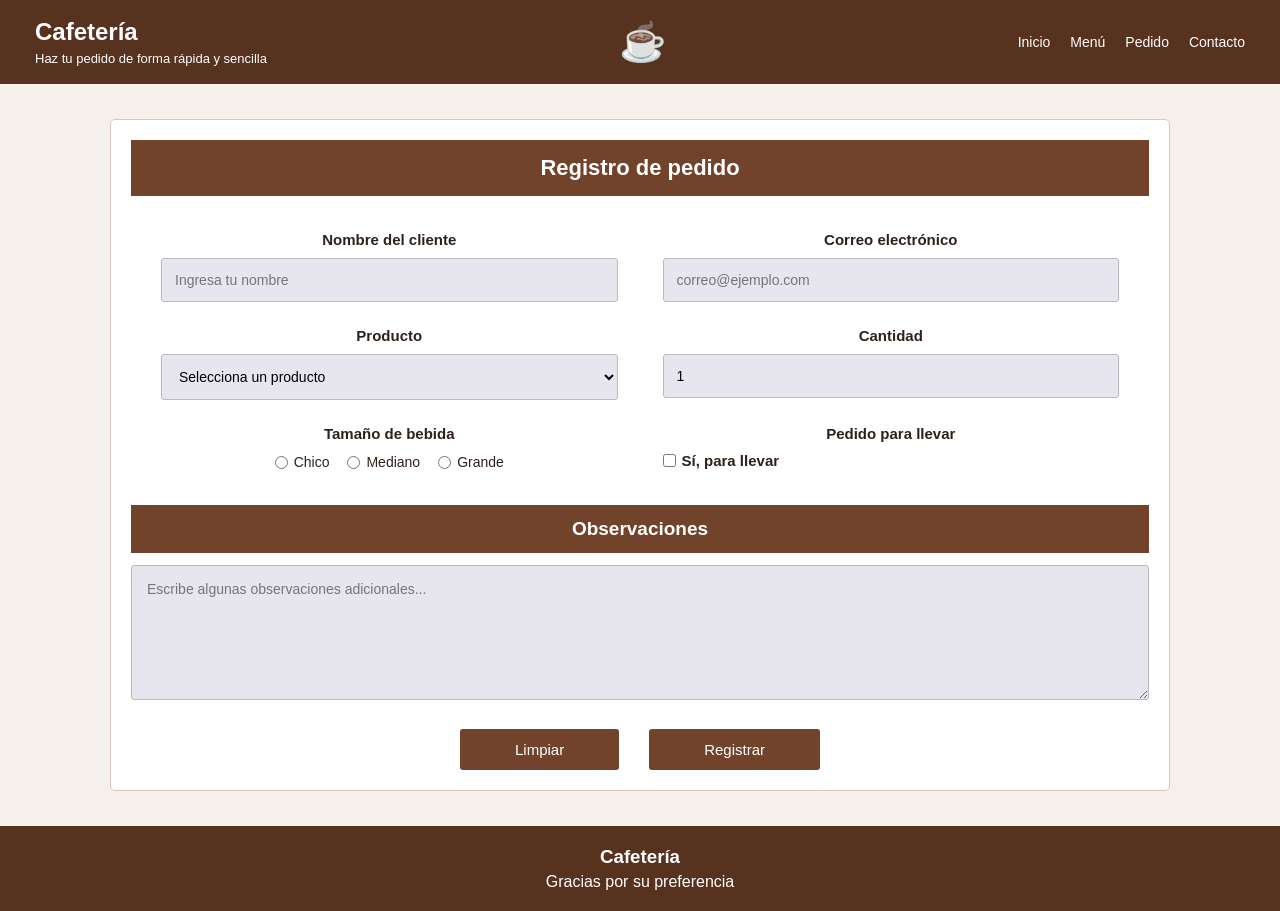
==== fronted/resumen.html @ 4ff9c166 "Primer commit del proyecto de cafeteria" ====
﻿
<!DOCTYPE html>
<html lang="es">
<head>
    <meta charset="UTF-8">
    <meta name="viewport"
          content="width=device-width, initial-scale=1.0">

    <title>Resumen del pedido - Cafetería</title>

    <link rel="stylesheet" href="style.css">

    <style>
        .contenedor-resumen {
            max-width: 550px;
            margin: 40px auto;
            padding: 30px;
            background-color: white;
            border: 1px solid #d9c6b8;
            border-radius: 8px;
        }

        .titulo-resumen {
            background-color: #70432a;
            color: white;
            text-align: center;
            padding: 15px;
            margin-bottom: 25px;
        }

        .detalle {
            display: flex;
            justify-content: space-between;
            gap: 15px;
            padding: 12px 0;
            border-bottom: 1px solid #ddd;
        }

            .detalle span {
                text-align: right;
                overflow-wrap: anywhere;
            }

        .mensaje-exito {
            text-align: center;
            color: #247a42;
            font-weight: bold;
            margin: 25px 0;
        }

        .volver {
            display: block;
            width: fit-content;
            margin: 20px auto 0;
            padding: 12px 25px;
            background-color: #70432a;
            color: white;
            text-decoration: none;
            border-radius: 5px;
        }

            .volver:hover {
                background-color: #4b2a19;
            }
    </style>
</head>

<body>

    <header class="encabezado">
        <div class="marca">
            <h1>Cafetería</h1>
            <p>Haz tu pedido de forma rápida y sencilla</p>
        </div>

        <div class="logo">☕</div>
    </header>

    <main>
        <section class="contenedor-resumen">

            <h2 class="titulo-resumen">
                Resumen del pedido
            </h2>

            <div id="datosPedido"></div>

            <p class="mensaje-exito">
                ¡Pedido registrado correctamente!
            </p>

            <a href="index.html" class="volver">
                Realizar otro pedido
            </a>

        </section>
    </main>

    <script src="resumen.js"></script>

</body>
</html>
---- fronted/style.css ----
﻿
/* CONFIGURACIÓN GENERAL */
* {
    margin: 0;
    padding: 0;
    box-sizing: border-box;
}

body {
    font-family: Arial, sans-serif;
    background-color: #f5f0eb;
    color: #2e211b;
}

/* ENCABEZADO */
.encabezado {
    background-color: #57321f;
    color: white;
    display: flex;
    justify-content: space-between;
    align-items: center;
    padding: 18px 35px;
    gap: 20px;
}

.marca h1 {
    font-size: 24px;
}

.marca p {
    font-size: 13px;
    margin-top: 5px;
}

.logo {
    font-size: 38px;
}

nav {
    display: flex;
    gap: 20px;
}

    nav a {
        color: white;
        text-decoration: none;
        font-size: 14px;
    }

        nav a:hover {
            text-decoration: underline;
        }

/* CONTENEDOR PRINCIPAL */
main {
    max-width: 1100px;
    margin: 35px auto;
    padding: 0 20px;
}

.formulario {
    background-color: white;
    border: 1px solid #d9c6b8;
    padding: 20px;
    border-radius: 5px;
}

    /* TÍTULO DEL FORMULARIO */
    .formulario h2 {
        background-color: #70432a;
        color: white;
        text-align: center;
        padding: 15px;
        margin-bottom: 25px;
        font-size: 22px;
    }

/* CAMPOS EN DOS COLUMNAS */
.campos {
    display: grid;
    grid-template-columns: 1fr 1fr;
    gap: 25px 45px;
    padding: 10px 30px;
}

.campo {
    display: flex;
    flex-direction: column;
    gap: 10px;
}

    .campo > label,
    .campo > legend,
    .titulo-opcion {
        text-align: center;
        font-size: 15px;
        font-weight: bold;
    }

    .campo input[type="text"],
    .campo input[type="email"],
    .campo input[type="number"],
    .campo select {
        width: 100%;
        padding: 13px;
        background-color: #e7e5ee;
        border: 1px solid #bcb6c8;
        border-radius: 3px;
        font-size: 14px;
    }

/* TAMAÑO DE BEBIDA */
.opciones-campo {
    border: none;
    min-width: 0;
}

    .opciones-campo legend {
        width: 100%;
        margin-bottom: 12px;
    }

.opciones {
    display: flex;
    justify-content: center;
    flex-wrap: wrap;
    gap: 18px;
}

    .opciones label,
    .checkbox {
        display: flex;
        align-items: center;
        gap: 6px;
        font-size: 14px;
        font-weight: normal;
    }

input[type="radio"],
input[type="checkbox"] {
    accent-color: #57321f;
}

/* OBSERVACIONES */
.observaciones {
    margin-top: 25px;
}

    .observaciones > label {
        display: block;
        background-color: #70432a;
        color: white;
        padding: 13px;
        text-align: center;
        font-size: 19px;
        font-weight: bold;
    }

    .observaciones textarea {
        width: 100%;
        min-height: 135px;
        margin-top: 12px;
        padding: 15px;
        background-color: #e7e5ee;
        border: 1px solid #bcb6c8;
        border-radius: 3px;
        resize: vertical;
        font-family: Arial, sans-serif;
        font-size: 14px;
    }

/* BOTONES */
.botones {
    display: flex;
    justify-content: center;
    gap: 30px;
    margin-top: 25px;
}

    .botones button {
        background-color: #70432a;
        color: white;
        border: none;
        padding: 12px 55px;
        font-size: 15px;
        cursor: pointer;
        border-radius: 3px;
    }

        .botones button:hover {
            background-color: #4b2a19;
        }

/* PIE DE PÁGINA */
footer {
    background-color: #57321f;
    color: white;
    text-align: center;
    padding: 20px;
    margin-top: 35px;
}

    footer h3 {
        margin-bottom: 5px;
    }

/* DISEÑO PARA CELULARES */
@media (max-width: 700px) {

    .encabezado {
        flex-direction: column;
        text-align: center;
        padding: 20px;
    }

    nav {
        justify-content: center;
        flex-wrap: wrap;
        gap: 15px;
    }

    main {
        margin: 20px auto;
        padding: 0 12px;
    }

    .formulario {
        padding: 12px;
    }

    .campos {
        grid-template-columns: 1fr;
        padding: 10px;
        gap: 22px;
    }

    .formulario h2 {
        font-size: 19px;
    }

    .botones {
        gap: 12px;
    }

        .botones button {
            flex: 1;
            padding: 12px;
        }
}
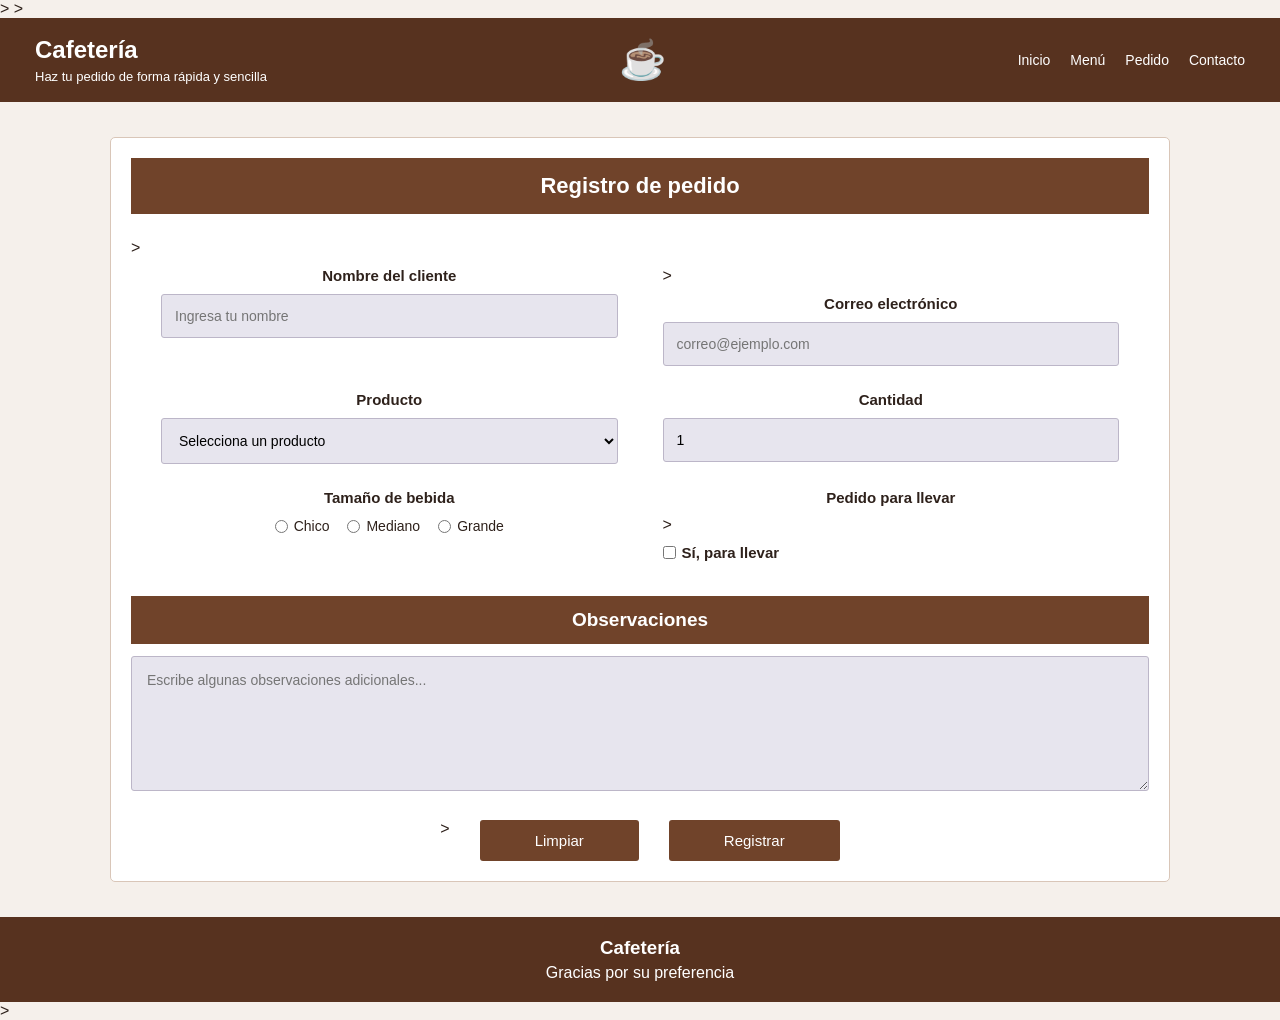
==== commit ab8fb661: "Agregar comentarios al codigo HTML CSS y JavaScript" ====
--- a/fronted/resumen.html
+++ b/fronted/resumen.html
@@ -7,6 +7,8 @@
           content="width=device-width, initial-scale=1.0">
 
     <title>Resumen del pedido - Cafetería</title>
+
+    <!-- vincular los estilos css del recibo-->>
 
     <link rel="stylesheet" href="style.css">
 
@@ -78,16 +80,21 @@
 
     <main>
         <section class="contenedor-resumen">
+            <!-- encabezado de la pagina de confirmacion-->>
 
             <h2 class="titulo-resumen">
                 Resumen del pedido
             </h2>
+
+            <!-- contenedor donde javaScript mostrara los datos del pedido-->>
 
             <div id="datosPedido"></div>
 
             <p class="mensaje-exito">
                 ¡Pedido registrado correctamente!
             </p>
+
+            <!-- enlace para regresar y realizar otro pedido-->>
 
             <a href="index.html" class="volver">
                 Realizar otro pedido
@@ -96,6 +103,8 @@
         </section>
     </main>
 
+    <!-- cargar el archivo que genera el resumen del pedido-->>
+
     <script src="resumen.js"></script>
 
 </body>
